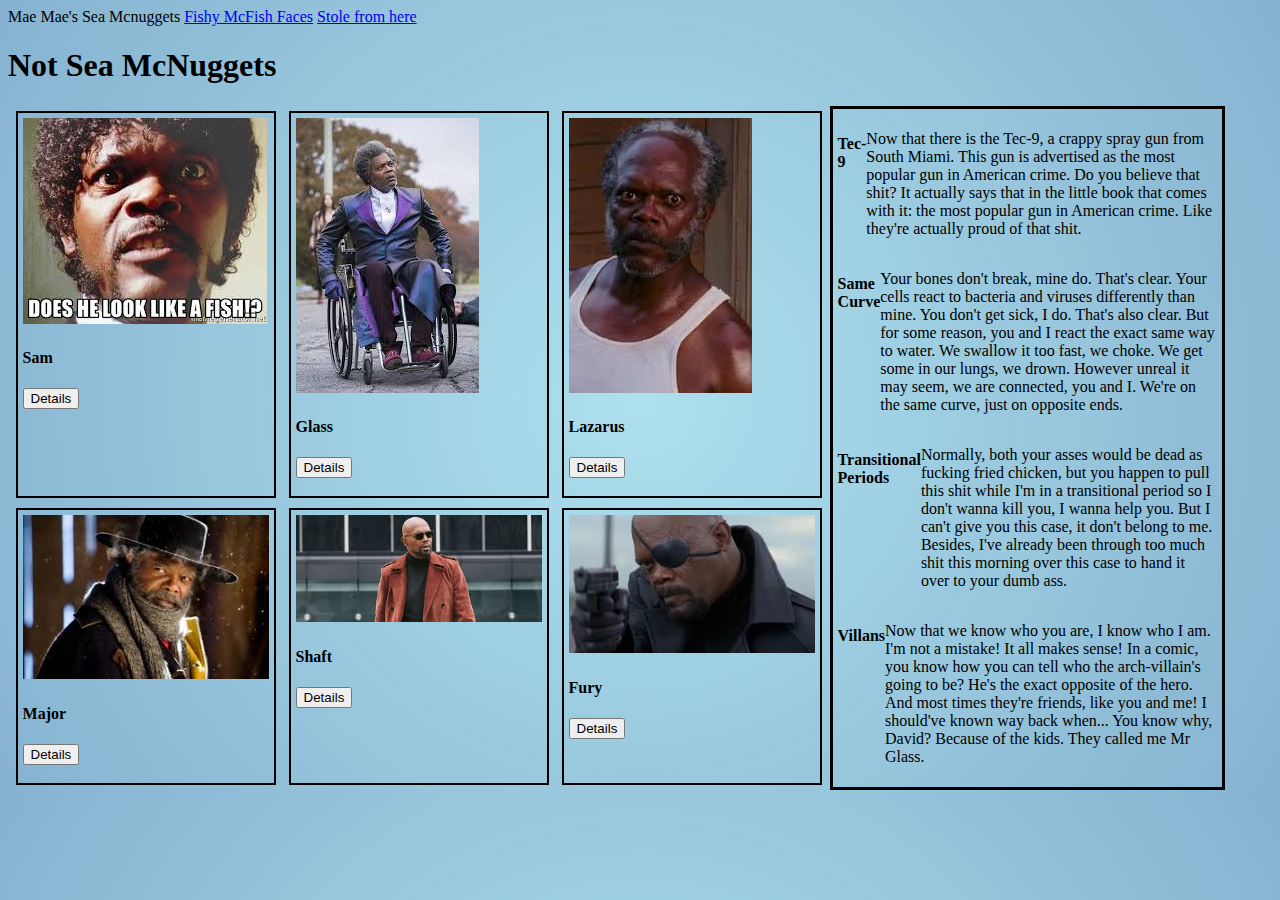
==== index.html @ 518b7b3b "Initial commit" ====
<!DOCTYPE html>
<html lang="en">

<head>
  <meta charset="UTF-8">
  <meta name="viewport" content="width=device-width, initial-scale=1.0">
  <meta http-equiv="X-UA-Compatible" content="ie=edge">
  <title>Document</title>
  <link rel="stylesheet" href="/styles/main/main.css">
</head>

<body>

  <nav>
    <span>Mae Mae's Sea Mcnuggets</span>
    <a href="index.html">Fishy McFish Faces</a>
    <a href="location.html">Stole from here</a>
  </nav>
  <main>

    <h1>Not Sea McNuggets</h1>
    <div class="content">
      <!-- fish collection -->
      <article class="fish">

        <section class="fishies__card">
          <header>
            <img src="sam.jpg" alt="pic of a fish">
          </header>
          <h4>Sam</h4>

          <div>
            <button id="button--sam">Details</button>
          </div>

          <dialog class="dialog--fish" id="details--sam">
            <div>Species: Not a Sea Mcnugget</div>
            <div>Location: USA</div>
            <div>Length: 6'2"</div>
            <div>Food: Royals with cheese</div>

            <button class="button--close" id="close-sam">Close Dialog</button>
          </dialog>
        </section>
        <section class="fishies__card">

          <header>
            <img src="glass.jpg" alt="pic of a fish">
          </header>
          <h4>Glass</h4>

          <div>
            <button id="button--glass">Details</button>
          </div>

          <dialog class="dialog--fish" id="details--glass">
            <div>Species: Not a Sea Mcnugget</div>
            <div>Location: USA</div>
            <div>Length: 6'2"</div>
            <div>Food: Smoothies</div>

            <button class="button--close" id="close-glass">Close Dialog</button>
          </dialog>
        </section>
        <section class="fishies__card">

          <header>
            <img src="laz.jpg" alt="pic of a fish">
          </header>
          <h4>Lazarus</h4>

          <div>
            <button id="button--laz">Details</button>
          </div>

          <dialog class="dialog--fish" id="details--laz">
            <div>Species: Not a Sea Mcnugget</div>
            <div>Location: USA</div>
            <div>Length: 6'2"</div>
            <div>Food: Metamucil</div>

            <button class="button--close" id="close-laz">Close Dialog</button>
          </dialog>
        </section>
        <section class="fishies__card">

          <header>
            <img src="major.jpg" alt="pic of a fish">
          </header>
          <h4>Major</h4>

          <div>
            <button id="button--maj">Details</button>
          </div>

          <dialog class="dialog--fish" id="details--maj">
            <div>Species: Not a Sea Mcnugget</div>
            <div>Location: USA</div>
            <div>Length: 6'2"</div>
            <div>Food: Bounties</div>

            <button class="button--close" id="close-maj">Close Dialog</button>
          </dialog>
        </section>
        <section class="fishies__card">

          <header>
            <img src="shaft.jpg" alt="pic of a fish">
          </header>
          <h4>Shaft</h4>

          <div>
            <button id="button--shaft">Details</button>
          </div>

          <dialog class="dialog--fish" id="details--shaft">
            <div>Species: Not a Sea Mcnugget</div>
            <div>Location: USA</div>
            <div>Length: 6'2"</div>
            <div>Food: Suckas</div>

            <button class="button--close" id="close-shaft">Close Dialog</button>
          </dialog>
        </section>
        <section class="fishies__card">

          <header>
            <img src="fury.jpg" alt="pic of a fish">
          </header>
          <h4>Fury</h4>

          <div>
            <button id="button--fury">Details</button>
          </div>

          <dialog class="dialog--fish" id="details--fury">
            <div>Species: Not a Sea Mcnugget</div>
            <div>Location: USA</div>
            <div>Length: 6'2"</div>
            <div>Food: Hydra</div>

            <button class="button--close" id="close-fury">Close Dialog</button>
          </dialog>
        </section>




      </article>

      <!-- sidebar for tips -->
      <aside class="tip">
        <div class="tips">
          <h4>Tec-9</h4>
          <!-- description -->
          <p>Now that there is the Tec-9, a crappy spray gun from South Miami. This gun is advertised as the most
            popular
            gun in American crime. Do you believe that shit? It actually says that in the little book that comes with
            it:
            the most popular gun in American crime. Like they're actually proud of that shit.</p>
        </div>
        <div class="tips">
          <h4>Same Curve</h4>
          <!-- description -->
          <p>Your bones don't break, mine do. That's clear. Your cells react to bacteria and viruses differently than
            mine. You don't get sick, I do. That's also clear. But for some reason, you and I react the exact same way
            to
            water. We swallow it too fast, we choke. We get some in our lungs, we drown. However unreal it may seem, we
            are connected, you and I. We're on the same curve, just on opposite ends.
          </p>
        </div>
        <div class="tips">
          <h4>Transitional Periods</h4>
          <!-- description -->
          <p>Normally, both your asses would be dead as fucking fried chicken, but you happen to pull this shit while
            I'm
            in a transitional period so I don't wanna kill you, I wanna help you. But I can't give you this case, it
            don't
            belong to me. Besides, I've already been through too much shit this morning over this case to hand it over
            to
            your dumb ass.</p>
          </p>
        </div>
        <div class="tips">
          <h4>Villans</h4>
          <!-- description -->
          <p>Now that we know who you are, I know who I am. I'm not a mistake! It all makes sense! In a comic, you know
            how you can tell who the arch-villain's going to be? He's the exact opposite of the hero. And most times
            they're friends, like you and me! I should've known way back when... You know why, David? Because of the
            kids.
            They called me Mr Glass.
          </p>
        </div>
      </aside>
    </div>
  </main>

  <script type="module" src="/scripts/main_index.js"></script>
</body>

</html>
---- styles/main/main.css ----
body {
  background: rgb(174,224,238);
  background: radial-gradient(circle, rgba(174,224,238,1) 0%, rgba(132,177,207,0.9867297260701156) 100%);
}

.content {
  display: flex;
  flex-direction: row;
}

img {
  max-width: 100%;
  justify-content: center;
}

.fish {
  display: flex;
  flex-wrap: wrap;
  flex-basis: 65%;
  justify-content: center;
  justify-content: space-evenly;
}

.fishies__card {
  flex-basis: 30%;
  border: 2px solid black;
  padding: 5px;
  margin: 5px;
}

.highlightFish {
  background-color: aquamarine;
  color: aqua;
}

aside {
  flex-basis: 30%;
  border: 3px solid black;
  padding: 5px;
}

.tip {
  display: flex;
  flex-direction: column;
}

.tips {
  display: flex;
  flex-basis: 30%;
}

.highlightTips {
  border: 2px dotted aqua;
}
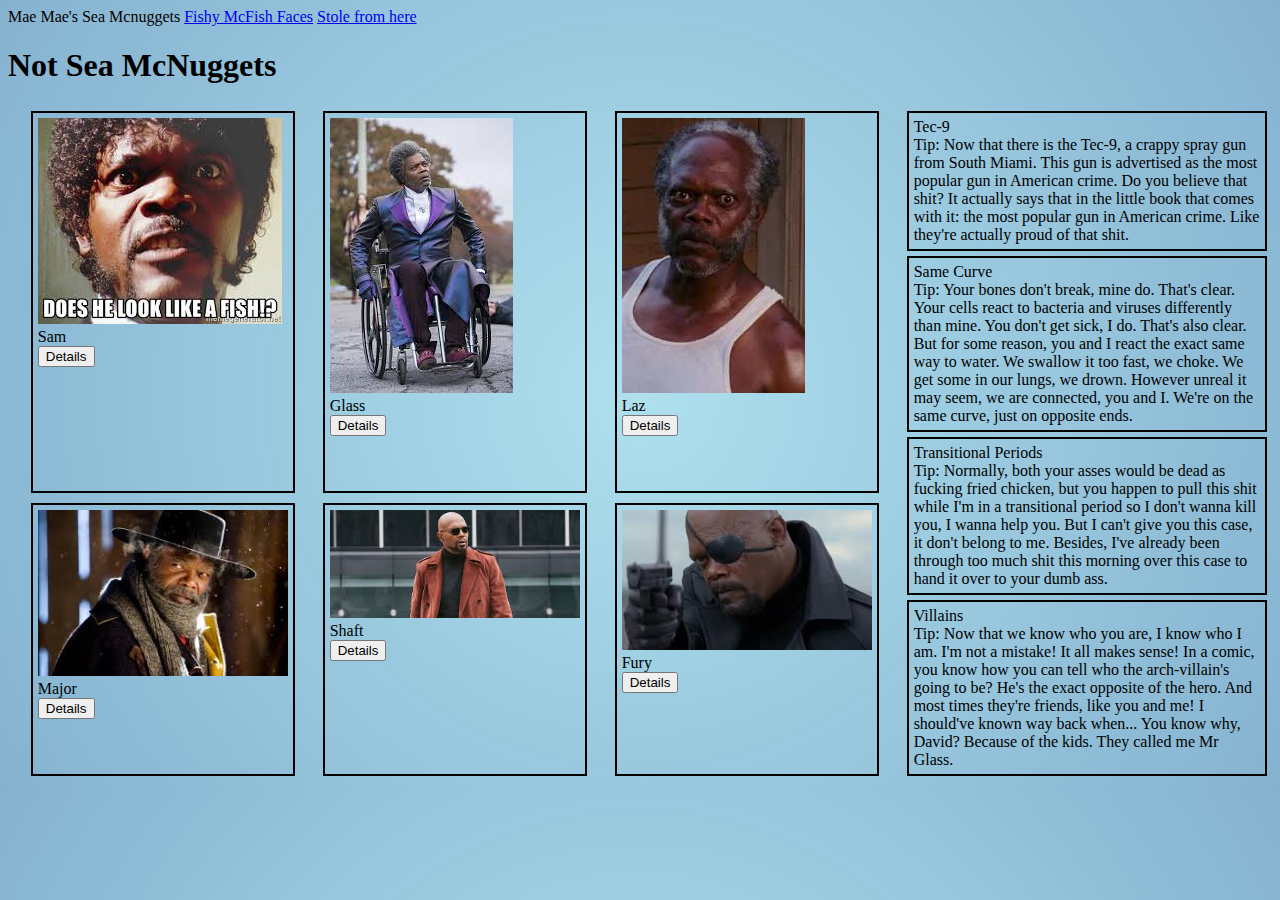
==== commit 8aff95bc: "added automation" ====
--- a/index.html
+++ b/index.html
@@ -21,177 +21,9 @@
     <h1>Not Sea McNuggets</h1>
     <div class="content">
       <!-- fish collection -->
-      <article class="fish">
-
-        <section class="fishies__card">
-          <header>
-            <img src="sam.jpg" alt="pic of a fish">
-          </header>
-          <h4>Sam</h4>
-
-          <div>
-            <button id="button--sam">Details</button>
-          </div>
-
-          <dialog class="dialog--fish" id="details--sam">
-            <div>Species: Not a Sea Mcnugget</div>
-            <div>Location: USA</div>
-            <div>Length: 6'2"</div>
-            <div>Food: Royals with cheese</div>
-
-            <button class="button--close" id="close-sam">Close Dialog</button>
-          </dialog>
-        </section>
-        <section class="fishies__card">
-
-          <header>
-            <img src="glass.jpg" alt="pic of a fish">
-          </header>
-          <h4>Glass</h4>
-
-          <div>
-            <button id="button--glass">Details</button>
-          </div>
-
-          <dialog class="dialog--fish" id="details--glass">
-            <div>Species: Not a Sea Mcnugget</div>
-            <div>Location: USA</div>
-            <div>Length: 6'2"</div>
-            <div>Food: Smoothies</div>
-
-            <button class="button--close" id="close-glass">Close Dialog</button>
-          </dialog>
-        </section>
-        <section class="fishies__card">
-
-          <header>
-            <img src="laz.jpg" alt="pic of a fish">
-          </header>
-          <h4>Lazarus</h4>
-
-          <div>
-            <button id="button--laz">Details</button>
-          </div>
-
-          <dialog class="dialog--fish" id="details--laz">
-            <div>Species: Not a Sea Mcnugget</div>
-            <div>Location: USA</div>
-            <div>Length: 6'2"</div>
-            <div>Food: Metamucil</div>
-
-            <button class="button--close" id="close-laz">Close Dialog</button>
-          </dialog>
-        </section>
-        <section class="fishies__card">
-
-          <header>
-            <img src="major.jpg" alt="pic of a fish">
-          </header>
-          <h4>Major</h4>
-
-          <div>
-            <button id="button--maj">Details</button>
-          </div>
-
-          <dialog class="dialog--fish" id="details--maj">
-            <div>Species: Not a Sea Mcnugget</div>
-            <div>Location: USA</div>
-            <div>Length: 6'2"</div>
-            <div>Food: Bounties</div>
-
-            <button class="button--close" id="close-maj">Close Dialog</button>
-          </dialog>
-        </section>
-        <section class="fishies__card">
-
-          <header>
-            <img src="shaft.jpg" alt="pic of a fish">
-          </header>
-          <h4>Shaft</h4>
-
-          <div>
-            <button id="button--shaft">Details</button>
-          </div>
-
-          <dialog class="dialog--fish" id="details--shaft">
-            <div>Species: Not a Sea Mcnugget</div>
-            <div>Location: USA</div>
-            <div>Length: 6'2"</div>
-            <div>Food: Suckas</div>
-
-            <button class="button--close" id="close-shaft">Close Dialog</button>
-          </dialog>
-        </section>
-        <section class="fishies__card">
-
-          <header>
-            <img src="fury.jpg" alt="pic of a fish">
-          </header>
-          <h4>Fury</h4>
-
-          <div>
-            <button id="button--fury">Details</button>
-          </div>
-
-          <dialog class="dialog--fish" id="details--fury">
-            <div>Species: Not a Sea Mcnugget</div>
-            <div>Location: USA</div>
-            <div>Length: 6'2"</div>
-            <div>Food: Hydra</div>
-
-            <button class="button--close" id="close-fury">Close Dialog</button>
-          </dialog>
-        </section>
-
-
-
-
-      </article>
-
+      <article class="fishList"></article>
       <!-- sidebar for tips -->
-      <aside class="tip">
-        <div class="tips">
-          <h4>Tec-9</h4>
-          <!-- description -->
-          <p>Now that there is the Tec-9, a crappy spray gun from South Miami. This gun is advertised as the most
-            popular
-            gun in American crime. Do you believe that shit? It actually says that in the little book that comes with
-            it:
-            the most popular gun in American crime. Like they're actually proud of that shit.</p>
-        </div>
-        <div class="tips">
-          <h4>Same Curve</h4>
-          <!-- description -->
-          <p>Your bones don't break, mine do. That's clear. Your cells react to bacteria and viruses differently than
-            mine. You don't get sick, I do. That's also clear. But for some reason, you and I react the exact same way
-            to
-            water. We swallow it too fast, we choke. We get some in our lungs, we drown. However unreal it may seem, we
-            are connected, you and I. We're on the same curve, just on opposite ends.
-          </p>
-        </div>
-        <div class="tips">
-          <h4>Transitional Periods</h4>
-          <!-- description -->
-          <p>Normally, both your asses would be dead as fucking fried chicken, but you happen to pull this shit while
-            I'm
-            in a transitional period so I don't wanna kill you, I wanna help you. But I can't give you this case, it
-            don't
-            belong to me. Besides, I've already been through too much shit this morning over this case to hand it over
-            to
-            your dumb ass.</p>
-          </p>
-        </div>
-        <div class="tips">
-          <h4>Villans</h4>
-          <!-- description -->
-          <p>Now that we know who you are, I know who I am. I'm not a mistake! It all makes sense! In a comic, you know
-            how you can tell who the arch-villain's going to be? He's the exact opposite of the hero. And most times
-            they're friends, like you and me! I should've known way back when... You know why, David? Because of the
-            kids.
-            They called me Mr Glass.
-          </p>
-        </div>
-      </aside>
+      <aside class="tipList"></aside>
     </div>
   </main>
 
--- a/styles/main/main.css
+++ b/styles/main/main.css
@@ -1,6 +1,11 @@
 body {
   background: rgb(174,224,238);
   background: radial-gradient(circle, rgba(174,224,238,1) 0%, rgba(132,177,207,0.9867297260701156) 100%);
+}
+
+.main {
+  display: flex;
+  flex-direction: column;
 }
 
 .content {
@@ -8,47 +13,57 @@
   flex-direction: row;
 }
 
-img {
+.fish__image {
   max-width: 100%;
-  justify-content: center;
+}
+
+.fishList {
+  display: flex;
+  flex-shrink: 20;
+  flex-wrap: wrap;
+  justify-content: space-evenly;
+}
+
+.fishLists {
+  display: flex;
+  flex-wrap: wrap;
+  flex-basis: 68%;
 }
 
 .fish {
-  display: flex;
-  flex-wrap: wrap;
-  flex-basis: 65%;
-  justify-content: center;
-  justify-content: space-evenly;
+  flex-basis: 28%;
+  border: 2px solid black;
+  padding: 5px;
+  margin: 5px;
+  max-height: 400px;
 }
 
-.fishies__card {
-  flex-basis: 30%;
+.highlightFish {
+  background-color: whitesmoke;
+  color: black;
+}
+
+aside {
+  display: flex;
+  flex-basis: 100%;
+}
+
+
+.tip {
+  display: flex;
+  flex-direction: column;
   border: 2px solid black;
   padding: 5px;
   margin: 5px;
 }
 
-.highlightFish {
-  background-color: aquamarine;
-  color: aqua;
-}
-
-aside {
-  flex-basis: 30%;
-  border: 3px solid black;
-  padding: 5px;
-}
-
-.tip {
-  display: flex;
-  flex-direction: column;
-}
-
-.tips {
+.tipList {
   display: flex;
   flex-basis: 30%;
 }
 
+
 .highlightTips {
-  border: 2px dotted aqua;
+  border: 2px dotted black;
+  background-color: whitesmoke;
 }